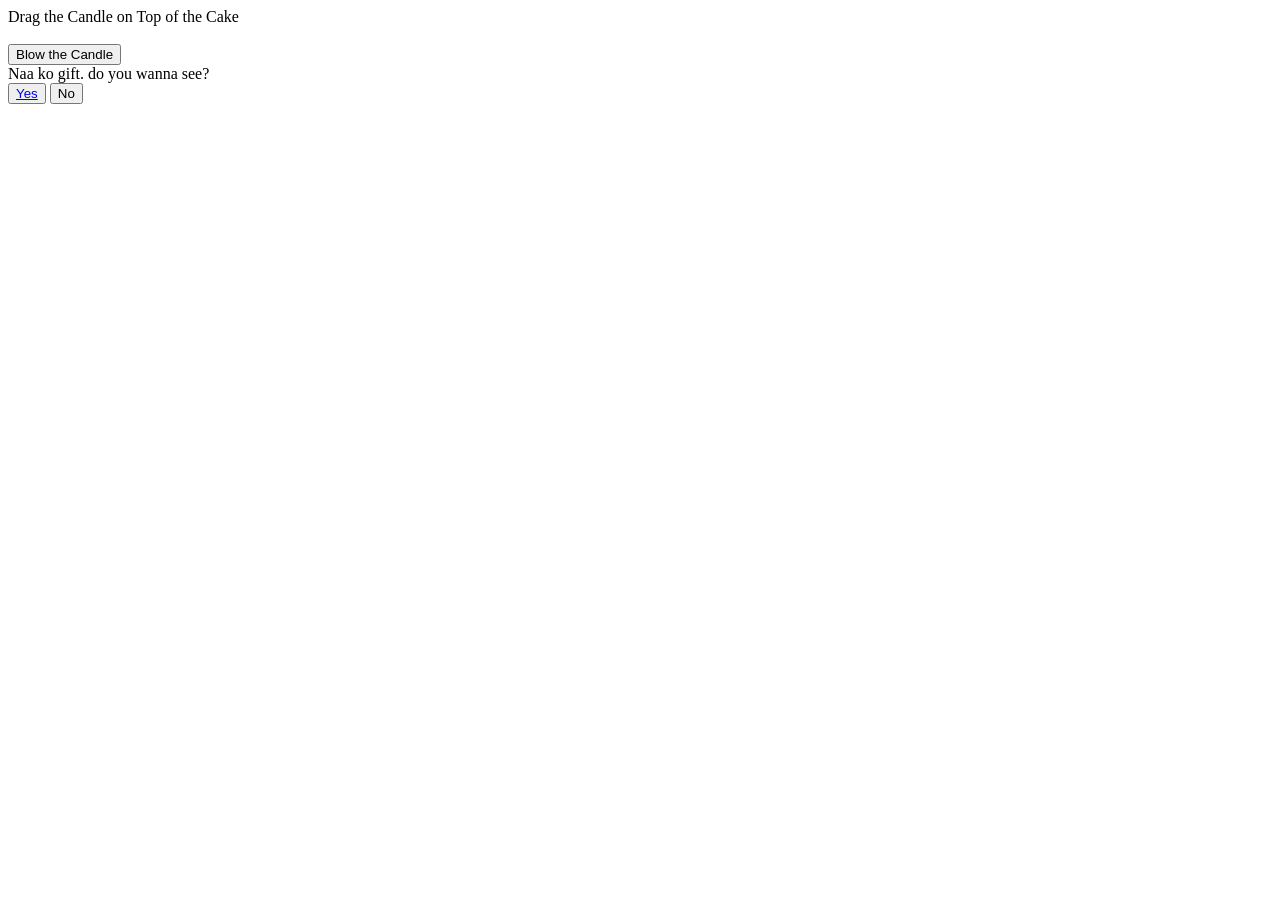
==== cake-new.html @ f9a6ac0b "Add files via upload" ====
<!DOCTYPE html>
<html lang="en">
<head>
    <meta charset="UTF-8">
    <meta name="viewport" content="width=device-width, initial-scale=1.0">
    <link rel="stylesheet" href="styles/cake-new.css">
    <link rel="icon" href="data:,">
    <title>New cake</title>

</head>
<body>
    <div class="main-container">
        <div class="label-container">
            <div class="happy-birthday">Drag the Candle on Top of the Cake</div>
        </div>
       
        <div class="cake-container">
            <div class="candle-and-cake-container">
                <div class="candle-stage"></div>
                 <img class="cake"></img>
            </div>
                
            <div class="candle-holder">
                <div class="candle" draggable="true">
                    <div class="candle-stick">
                         <div class="fire">
                            <div class="fire1">
                                <div class="fire2">
                                    <div class="fire3"></div>
                                </div>
                            </div>
                        </div>
                    </div>
                   
                </div>
            </div>
        </div>
       
        
        
        <button class="blow-btn" onclick="blowCandle()">Blow the Candle</button>
        <audio src="" class="js-happy-music"></audio>
        <div class="gift-invitation-container">
             <div class="gift-invitation">Naa ko gift. do you wanna see?</div>
            <div class="button-container">
                <button class="yes" ><a href="gift.html" class="proceed-to-gift">Yes</a></button>
                <button class="no">No</button>
            </div>
        </div>
       
        
    </div>
    <script src="scripts/cake-new.js">
       
    </script>
</body>
</html>
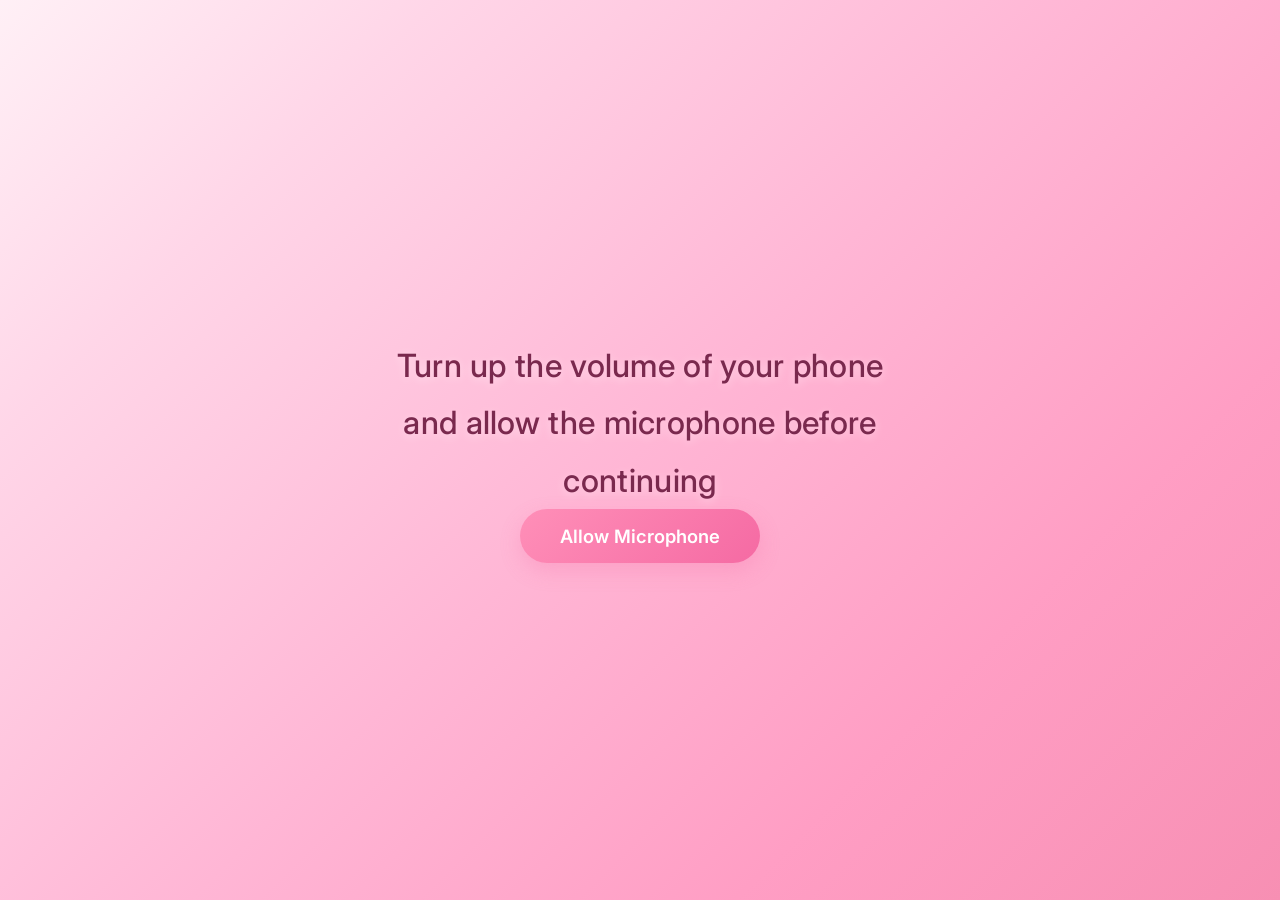
==== commit 4f1302a6: "Add files via upload" ====
--- a/cake-new.html
+++ b/cake-new.html
@@ -5,11 +5,22 @@
     <meta name="viewport" content="width=device-width, initial-scale=1.0">
     <link rel="stylesheet" href="styles/cake-new.css">
     <link rel="icon" href="data:,">
+    <!-- In your <head> section -->
+
     <title>New cake</title>
-
 </head>
 <body>
-    <div class="main-container">
+    <canvas id="fireworks-canvas"></canvas>
+    
+    <!-- Intro Section -->
+    <div class="intro-section" id="introSection">
+        <div class="intro-content">
+            <div class="intro-label" id="introLabel">Turn up the volume of your phone and allow the microphone before continuing</div>
+            <button class="microphone-permission" id="micPermissionBtn">Allow Microphone</button>
+        </div>
+    </div>
+    
+    <div class="main-container" id="mainContainer" style="display: none;">
         <div class="label-container">
             <div class="happy-birthday">Drag the Candle on Top of the Cake</div>
         </div>
@@ -17,13 +28,14 @@
         <div class="cake-container">
             <div class="candle-and-cake-container">
                 <div class="candle-stage"></div>
-                 <img class="cake"></img>
+                <img class="cake"   alt="cake">
+                <div class="instruction-message" id="instructionMessage">Wait for the music to finish</div>
             </div>
                 
             <div class="candle-holder">
                 <div class="candle" draggable="true">
                     <div class="candle-stick">
-                         <div class="fire">
+                        <div class="fire">
                             <div class="fire1">
                                 <div class="fire2">
                                     <div class="fire3"></div>
@@ -31,27 +43,19 @@
                             </div>
                         </div>
                     </div>
-                   
                 </div>
             </div>
         </div>
-       
         
-        
-        <button class="blow-btn" onclick="blowCandle()">Blow the Candle</button>
-        <audio src="" class="js-happy-music"></audio>
+        <audio class="js-happy-music"></audio>
         <div class="gift-invitation-container">
-             <div class="gift-invitation">Naa ko gift. do you wanna see?</div>
+            <div class="gift-invitation">Naa ko gift. do you wanna see?</div>
             <div class="button-container">
-                <button class="yes" ><a href="gift.html" class="proceed-to-gift">Yes</a></button>
+                <button class="yes">Yes</button>
                 <button class="no">No</button>
             </div>
         </div>
-       
-        
     </div>
-    <script src="scripts/cake-new.js">
-       
-    </script>
+    <script src="scripts/cake-new.js"></script>
 </body>
 </html>
--- a/styles/cake-new.css
+++ b/styles/cake-new.css
@@ -0,0 +1,871 @@
+/* Add at the very top of your CSS file after * reset */
+@import url('https://fonts.googleapis.com/css2?family=Inter:wght@300;400;500;600;700&family=Playfair+Display:wght@400;600;700&display=swap');
+*{
+    margin: 0;
+    padding: 0;
+    box-sizing: border-box;
+}
+html, body {
+    background: linear-gradient(135deg, #ffd1dc 0%, #ffb6c1 35%, #ff9eb5 70%, #f78fb3 100%);
+    height: 100%;
+    margin: 0;
+    transition: background-color 1s ease, color 0.8s ease;
+    overflow-y: auto;
+    font-family: 'Inter', -apple-system, BlinkMacSystemFont, 'Segoe UI', Roboto, sans-serif;
+}
+body.dark-mode {
+    background-color: #0a0a0a !important;
+    color: #f0f0f0 !important;
+}
+body.dark-mode .happy-birthday,
+body.dark-mode .gift-invitation,
+body.dark-mode .yes,
+body.dark-mode .no,
+body.dark-mode .blow-btn {
+    color: #f0f0f0 !important;
+}
+.main-container{
+    padding-top: 5%;
+    display: flex;
+    flex-direction: column;
+    justify-content: center;
+    align-items: center;
+    min-height: 100%; /* Change from height to min-height */
+    z-index: 100;
+    border-color: inherit;
+    transition: border-color 0.8s ease;
+    overflow-y: auto;
+    padding-bottom: 20px;
+}
+
+.main-container{
+    padding-top: clamp(20px, 5vh, 5%);
+    display: flex;
+    flex-direction: column;
+    justify-content: center;
+    align-items: center;
+    min-height: 100%;
+    z-index: 100;
+    border-color: inherit;
+    transition: border-color 0.8s ease;
+    overflow-y: auto;
+    padding-bottom: clamp(20px, 5vh, 40px);
+}
+
+
+body.dark-mode .main-container {
+    border-color: #2a2a2a;
+}
+
+.intro-section {
+    position: fixed;
+    top: 0;
+    left: 0;
+    width: 100%;
+    height: 100%;
+    background: #1a1a2e;
+    display: flex;
+    justify-content: center;
+    align-items: center;
+    z-index: 10000;
+    transition: opacity 0.8s ease, transform 0.8s ease;
+}
+
+.blow-btn{
+    position: relative;
+    padding: 10px 30px;
+    bottom: clamp(100px, calc(120px + 2vh), 90px);
+    display: none;
+    background: #222;
+    color: white;
+    border: 1px solid #555;
+    border-radius: 30px;
+    cursor: pointer;
+    font-weight: bold;
+    font-size: 1.2rem;
+    transition: 0.2s;
+    z-index: 100;
+}
+body.dark-mode .blow-btn {
+    background: #333;
+    color: #f0f0f0;
+    border-color: #777;
+}
+.blow-btn:hover {
+    transform: scale(1.05);
+}
+.label-container{
+    position: relative;
+    top: clamp(-80px, calc(-60px + -8vh), -140px);
+    padding: 30px;
+}
+
+@media screen and (max-height: 667px) {
+    .label-container {
+        top: clamp(-50px, calc(-30px + -5vh), -90px);
+    }
+}
+.happy-birthday {
+    text-align: center;
+    font-size: clamp(1.5rem, 2vw + 1rem, 2.25rem);
+    transition: color 0.3s;
+    font-family: 'Playfair Display', 'Georgia', serif;
+    font-weight: 600;
+    color: #7A294E;
+    text-shadow: 0 2px 6px rgba(255, 255, 255, 0.35);
+    transition: color ease-in 2s;
+}
+
+
+.candle-holder{
+    position: relative;
+    display: flex;
+    justify-content: center;
+    width: 50px;
+    height: 120px;
+    right: 170px;
+    bottom: 104px;
+    background-color:  transparent;
+}
+
+@media(max-width: 600px){
+    .candle-holder{
+        position: relative;
+        width: 50px;
+        height: 120px;
+        left: 30%;
+        right: 50%;
+        top: 70px;
+        background-color: transparent;
+    }   
+}
+
+.candle-stick{
+    position: absolute;
+    top: -10px;
+    width: clamp(2px, calc(0.667px + 0.208vw), 4px);
+    height: 10px;
+    background-color: black;
+}
+.gift-invitation-container{
+    position: absolute;
+    display: flex;
+    flex-direction: column;
+    align-items: center;
+    row-gap: 40px;
+    display: none;
+    z-index: 10000;
+}
+.proceed-to-gift{
+    text-decoration: none;
+    color: inherit;
+}
+.gift-invitation {
+    font-size: 1.6rem;
+    transition: color 0.3s;
+    font-family: 'Playfair Display', 'Georgia', serif;
+    font-weight: 600;
+}
+/* Add for buttons */
+.yes, .no, .microphone-permission {
+    font-family: 'Inter', sans-serif;
+    font-weight: 500;
+}
+
+.instruction-message {
+    font-family: 'Inter', sans-serif;
+    font-weight: 400;
+}
+
+.yes, .no{
+    padding: 10px 30px;
+    font-size: 1.2rem;
+    background: #eee;
+    border: 1px solid #aaa;
+    border-radius: 20px;
+    cursor: pointer;
+    transition: 0.2s;
+    min-width: 80px;
+}
+body.dark-mode .yes,
+body.dark-mode .no {
+    background: #2a2a2a;
+    border-color: #666;
+    color: #f0f0f0;
+}
+.yes:hover, .no:hover {
+    transform: scale(1.05);
+}
+.button-container {
+    display: flex;
+    gap: 30px;
+}
+.candle-stage{
+    background-color: transparent;
+    position: relative;
+    display: flex;
+    justify-content: center;
+    align-items: flex-end;
+    width: clamp(60px, calc(60px + 20vw), 450px);
+    height: clamp(40px, calc(40px + 10vw), 225px);
+    transition: background-color 0.3s;
+}
+.candle{
+    width: clamp(15px, calc(13px + 1.4vw), 30px);
+    height: clamp(65px, calc(55px + 5vw), 110px);
+    position: relative;
+    display: flex;
+    flex-direction: column;
+    align-items: center;
+    cursor: grab;
+    touch-action: none;
+    -webkit-touch-callout: none;
+
+    border-radius: 12px 12px 3px 3px;
+
+    background:
+        repeating-linear-gradient(
+            45deg,
+            #ff8fc2 0px,
+            #ff8fc2 8px,
+            #ffffff 8px,
+            #ffffff 16px
+        );
+
+    box-shadow:
+        inset -3px 0 5px rgba(255,255,255,.5),
+        inset 3px 0 5px rgba(0,0,0,.08),
+        0 4px 10px rgba(0,0,0,.18);
+
+    overflow: visible;
+}
+.candle::before{
+    content:"";
+    position:absolute;
+    left:18%;
+    top:8%;
+    width:18%;
+    height:70%;
+    border-radius:20px;
+    background:rgba(255,255,255,.45);
+}
+.candle-stick{
+    position:absolute;
+    top:-10px;
+    width:clamp(2px,0.2vw,4px);
+    height:12px;
+    background:#222;
+    border-radius:5px;
+}
+body.dark-mode .candle {
+    background-color: #f5f0d7;
+}
+.candle:active {
+    cursor: grabbing;
+}
+.fire {
+    width: clamp(20px, calc(12px + 2vw), 35px);
+    position: absolute;
+    top: 11px;
+    right: 0px;
+    display: none;
+}
+.fire1 {
+    width: clamp(20px, calc(12px + 2vw), 35px);
+    position: absolute;
+    bottom: 0;
+    right: 0;
+    height: clamp(30px, calc(12px + 4.5vw), 50px);
+    background-color: #fcf3a5;
+    border-radius: 0 100%;
+    transform: rotate(20deg);
+    transform-origin: bottom right;
+    filter: drop-shadow(0 0 40px #ffdc42);
+    animation: anim1 5s linear infinite;
+}
+.fire2 {
+    position: absolute;
+    bottom: 0;
+    right: 0;
+    width: clamp(10px, calc(6px + 1vw), 18px);
+    height: clamp(18px, calc(6px + 3vw), 30px);
+    background-color: #ffd932;
+    border-radius: 0 100%;
+    transform: rotate(-10deg);
+    transform-origin: bottom right;
+    filter: drop-shadow(0 0 5px #ffd932);
+    animation: anim2 4s linear infinite;
+    animation-delay: 0.5s;
+}
+.fire3 {
+    position: absolute;
+    bottom: 0;
+    right: 0;
+    width: clamp(6px, calc(4px + 0.5vw), 10px);
+    height: clamp(9px, calc(3px + 1.5vw), 15px);
+    background-color: #7fa5ff;
+    border-radius: 0 100%;
+    transform-origin: bottom right;
+    filter: drop-shadow(0 0 15px #7fa5ff);
+    animation: anim3 2s linear infinite;
+    animation-delay: 1s;
+}
+@keyframes anim1{
+    0% {
+        transform: rotate(30deg) scale(1.1);
+    }
+    50%{
+        transform: rotate(20deg);
+    }
+    100% {
+        transform: rotate(30deg) scale(1.1);
+    }
+}
+@keyframes anim2 {
+     0% {
+        transform: rotate(-5deg) scale(1.1);
+    }
+    50%{
+        transform: rotate(-10deg);
+    }
+    100% {
+        transform: rotate(-5deg) scale(1.1);
+    }
+}
+@keyframes anim3 {
+     0% {
+        transform: rotate(0deg) scale(1.1);
+    }
+    50%{
+        transform: rotate(5deg);
+    }
+    100% {
+        transform: rotate(0deg) scale(1.1);
+    }
+}
+.candle-and-cake-container{
+    display: flex;
+    flex-direction: column;
+    justify-content: center;
+    align-items: center;
+    position: relative; /* Add this */
+}
+.cake {
+    width: clamp(60px, calc(60px + 20vw), 450px);
+    height: clamp(40px, calc(40px + 10vw), 225px);
+    position: relative;
+    overflow: hidden;
+    border-radius: 18px;
+    z-index: 200;
+
+    /* Pink strawberry cake body */
+    background:
+        linear-gradient(
+            to bottom,
+            #ffd6e7 0%,
+            #ffd6e7 15%,
+            #ffb6d1 15%,
+            #ffb6d1 20%,
+            #ff8fbc 20%,
+            #ff8fbc 60%,
+            #ff6fa8 60%,
+            #ff6fa8 100%
+        );
+
+    box-shadow:
+        inset 0 -12px 0 rgba(0,0,0,0.08),
+        0 10px 25px rgba(0,0,0,0.18);
+}
+
+/* White frosting with drips */
+.cake::before {
+    content: "";
+    position: absolute;
+    inset: 0;
+    height: 40%;
+
+    background:
+        radial-gradient(circle at 8% 100%, #ffffff 18px, transparent 19px),
+        radial-gradient(circle at 22% 100%, #ffffff 26px, transparent 27px),
+        radial-gradient(circle at 38% 100%, #ffffff 18px, transparent 19px),
+        radial-gradient(circle at 54% 100%, #ffffff 30px, transparent 31px),
+        radial-gradient(circle at 70% 100%, #ffffff 22px, transparent 23px),
+        radial-gradient(circle at 88% 100%, #ffffff 26px, transparent 27px),
+        linear-gradient(#ffffff, #ffffff);
+
+    background-repeat: no-repeat;
+}
+
+/* Strawberries and frosting border */
+.cake::after {
+    content: "";
+    position: absolute;
+    left: 0;
+    top: 6px;
+    width: 100%;
+    height: 60px;
+    pointer-events: none;
+
+    background:
+        /* Strawberry 1 */
+        radial-gradient(circle at 15% 18px, #4caf50 0 6px, transparent 7px),
+        radial-gradient(circle at 12% 24px, #ff3d6e 0 10px, transparent 11px),
+
+        /* Strawberry 2 */
+        radial-gradient(circle at 35% 18px, #4caf50 0 6px, transparent 7px),
+        radial-gradient(circle at 32% 24px, #ff3d6e 0 10px, transparent 11px),
+
+        /* Strawberry 3 */
+        radial-gradient(circle at 55% 18px, #4caf50 0 6px, transparent 7px),
+        radial-gradient(circle at 52% 24px, #ff3d6e 0 10px, transparent 11px),
+
+        /* Strawberry 4 */
+        radial-gradient(circle at 75% 18px, #4caf50 0 6px, transparent 7px),
+        radial-gradient(circle at 72% 24px, #ff3d6e 0 10px, transparent 11px),
+
+        /* Strawberry 5 */
+        radial-gradient(circle at 92% 18px, #4caf50 0 6px, transparent 7px),
+        radial-gradient(circle at 89% 24px, #ff3d6e 0 10px, transparent 11px),
+
+        /* Bottom frosting decoration */
+        radial-gradient(circle at 10px 100%, #fff5fa 10px, transparent 11px) repeat-x;
+
+    background-size:
+        auto,
+        auto,
+        auto,
+        auto,
+        auto,
+        auto,
+        auto,
+        auto,
+        auto,
+        auto,
+        24px 18px;
+
+    background-position:
+        center,
+        center,
+        center,
+        center,
+        center,
+        center,
+        center,
+        center,
+        center,
+        center,
+        bottom;
+}
+/* Tablets */
+@media (max-width: 768px) {
+    .cake {
+        border-radius: 14px;
+    }
+
+    .cake::before {
+        height: 35%;
+        background:
+            radial-gradient(circle at 8% 100%, #fff 12px, transparent 13px),
+            radial-gradient(circle at 22% 100%, #fff 18px, transparent 19px),
+            radial-gradient(circle at 38% 100%, #fff 12px, transparent 13px),
+            radial-gradient(circle at 54% 100%, #fff 20px, transparent 21px),
+            radial-gradient(circle at 70% 100%, #fff 15px, transparent 16px),
+            radial-gradient(circle at 88% 100%, #fff 18px, transparent 19px),
+            linear-gradient(#fff, #fff);
+    }
+
+    .cake::after {
+        top: 4px;
+        height: 40px;
+
+        background:
+            radial-gradient(circle at 15% 12px, #4caf50 0 4px, transparent 5px),
+            radial-gradient(circle at 12% 16px, #ff3d6e 0 7px, transparent 8px),
+
+            radial-gradient(circle at 35% 12px, #4caf50 0 4px, transparent 5px),
+            radial-gradient(circle at 32% 16px, #ff3d6e 0 7px, transparent 8px),
+
+            radial-gradient(circle at 55% 12px, #4caf50 0 4px, transparent 5px),
+            radial-gradient(circle at 52% 16px, #ff3d6e 0 7px, transparent 8px),
+
+            radial-gradient(circle at 75% 12px, #4caf50 0 4px, transparent 5px),
+            radial-gradient(circle at 72% 16px, #ff3d6e 0 7px, transparent 8px),
+
+            radial-gradient(circle at 92% 12px, #4caf50 0 4px, transparent 5px),
+            radial-gradient(circle at 89% 16px, #ff3d6e 0 7px, transparent 8px),
+
+            radial-gradient(circle at 8px 100%, #fff5fa 7px, transparent 8px) repeat-x;
+
+        background-size:
+            auto, auto,
+            auto, auto,
+            auto, auto,
+            auto, auto,
+            auto, auto,
+            18px 12px;
+    }
+}
+
+/* Phones */
+@media (max-width: 480px) {
+    .cake {
+        border-radius: 10px;
+    }
+
+    .cake::before {
+        height: 32%;
+        background:
+            radial-gradient(circle at 8% 100%, #fff 8px, transparent 9px),
+            radial-gradient(circle at 22% 100%, #fff 12px, transparent 13px),
+            radial-gradient(circle at 38% 100%, #fff 8px, transparent 9px),
+            radial-gradient(circle at 54% 100%, #fff 14px, transparent 15px),
+            radial-gradient(circle at 70% 100%, #fff 10px, transparent 11px),
+            radial-gradient(circle at 88% 100%, #fff 12px, transparent 13px),
+            linear-gradient(#fff, #fff);
+    }
+
+    .cake::after {
+        top: 2px;
+        height: 30px;
+
+        background:
+            radial-gradient(circle at 15% 8px, #4caf50 0 3px, transparent 4px),
+            radial-gradient(circle at 12% 11px, #ff3d6e 0 5px, transparent 6px),
+
+            radial-gradient(circle at 35% 8px, #4caf50 0 3px, transparent 4px),
+            radial-gradient(circle at 32% 11px, #ff3d6e 0 5px, transparent 6px),
+
+            radial-gradient(circle at 55% 8px, #4caf50 0 3px, transparent 4px),
+            radial-gradient(circle at 52% 11px, #ff3d6e 0 5px, transparent 6px),
+
+            radial-gradient(circle at 75% 8px, #4caf50 0 3px, transparent 4px),
+            radial-gradient(circle at 72% 11px, #ff3d6e 0 5px, transparent 6px),
+
+            radial-gradient(circle at 92% 8px, #4caf50 0 3px, transparent 4px),
+            radial-gradient(circle at 89% 11px, #ff3d6e 0 5px, transparent 6px),
+
+            radial-gradient(circle at 6px 100%, #fff5fa 5px, transparent 6px) repeat-x;
+
+        background-size:
+            auto, auto,
+            auto, auto,
+            auto, auto,
+            auto, auto,
+            auto, auto,
+            12px 10px;
+    }
+}
+.instruction-message {
+    position: absolute;
+    text-align: center;
+    font-size: clamp(0.65rem, 0.8rem + 0.3vw, 1rem);
+    color: #666;
+    font-weight: 500;
+    opacity: 0;
+    transition: opacity 2s ease-in-out;
+    pointer-events: none;
+    bottom: -30px;
+    left: 50%;
+    transform: translateX(-50%);
+    white-space: nowrap;
+    width: auto;
+    
+    /* Add these for smooth transition */
+    opacity: 0;
+    transition: opacity 0.8s ease-in-out;
+}
+
+/* When visible, fade in */
+.instruction-message.visible {
+    opacity: 1;
+}
+
+body.dark-mode .instruction-message {
+    color: #aaa;
+}
+
+@keyframes pulse {
+    0% { opacity: 0.6; }
+    50% { opacity: 1; }
+    100% { opacity: 0.6; }
+}
+
+/* Apply pulse animation only when visible */
+.instruction-message.visible {
+    animation: pulse 1.5s ease-in-out infinite;
+}
+body.dark-mode .cake {
+    background-color: #b84a4a;
+}
+
+.hide{
+    display: none;
+}
+
+.candle-container {
+    touch-action: none;
+    -webkit-touch-callout: none;
+    -webkit-user-select: none;
+    user-select: none;
+}
+
+body.dragging {
+    overflow: hidden;
+    touch-action: none;
+}
+
+/* fireworks canvas */
+#fireworks-canvas {
+    position: fixed;
+    top: 0;
+    left: 0;
+    width: 100%;
+    height: 100%;
+    pointer-events: none;
+    z-index: 0;  /* Changed from 9999 to 0 */
+    display: none;
+    background-color: #0a0a0a;  /* Add this line - dark background for fireworks */
+}
+body.dark-mode #fireworks-canvas {
+    display: block !important;
+}
+/* Touch device fixes */
+@media (hover: none) and (pointer: coarse) {
+    .candle {
+        touch-action: none !important;
+        -webkit-user-select: none !important;
+        user-select: none !important;
+    }
+    .candle-stage {
+        min-height: 50px;
+        min-width: 50px;
+    }
+}
+
+/* Intro Section Styles */
+.intro-section {
+    position: fixed;
+    top: 0;
+    left: 0;
+    width: 100%;
+    height: 100%;
+    background: linear-gradient(
+        135deg,
+        #fff0f6 0%,
+        #ffd6e8 20%,
+        #ffb6d5 50%,
+        #ff9ec4 75%,
+        #f78fb3 100%
+    );
+    display: flex;
+    justify-content: center;
+    align-items: center;
+    z-index: 10000;
+    transition: opacity 0.8s ease, transform 0.8s ease;
+}
+
+.intro-section.hidden {
+    opacity: 0;
+    transform: scale(1.1);
+    pointer-events: none;
+}
+
+
+
+.intro-content {
+    text-align: center;
+    padding: 40px;
+    max-width: 600px;
+}
+
+.intro-label {
+    color: #7A294E;
+    font-size: clamp(1.2rem, 2.5vw + .5rem, 2rem);
+    line-height: 1.8;
+    font-weight: 500;
+    text-shadow: 0 2px 10px rgba(255,255,255,.45);
+    letter-spacing: .3px;
+}
+
+.intro-label.success {
+    color: #a33667;
+}
+
+.microphone-permission {
+    padding: 16px 40px;
+    font-size: 1.15rem;
+    background: linear-gradient(135deg, #ff8fb8, #f56aa3);
+    color: #fff;
+    border: none;
+    border-radius: 50px;
+    cursor: pointer;
+    font-weight: 600;
+    box-shadow: 0 8px 20px rgba(245, 106, 163, 0.25);
+    transition: all .3s ease;
+}
+
+.microphone-permission:hover {
+    background: linear-gradient(135deg, #f56aa3, #ea4d91);
+    transform: translateY(-2px);
+}
+
+.microphone-permission:active {
+    transform: scale(0.95);
+}
+
+.microphone-permission.success {
+   background: linear-gradient(135deg, #ff8fb8, #f56aa3);
+}
+
+.microphone-permission.success:hover {
+    background: linear-gradient(135deg, #f56aa3, #ea4d91);
+    transform: translateY(-2px);
+}
+
+.microphone-permission.loading {
+    position: relative;
+    color: transparent;
+}
+
+.microphone-permission.loading::after {
+    content: '';
+    position: absolute;
+    top: 50%;
+    left: 50%;
+    width: 24px;
+    height: 24px;
+    margin: -12px 0 0 -12px;
+    border: 3px solid rgba(255,255,255,0.3);
+    border-top-color: white;
+    border-radius: 50%;
+    animation: spin 0.8s linear infinite;
+}
+
+@keyframes spin {
+    to { transform: rotate(360deg); }
+}
+
+.microphone-permission.error {
+    background: linear-gradient(135deg, #e07a9d, #cc5f86);
+}
+
+.microphone-permission.error:hover {
+    background: linear-gradient(135deg, #d86b96, #be4f7b);
+}
+/* Global transition effects */
+.main-container,
+.cake-container,
+.candle-holder,
+.candle-stage,
+.cake,
+.happy-birthday,
+.blow-btn,
+.gift-invitation-container,
+.instruction-message {
+    transition: all 0.6s cubic-bezier(0.4, 0, 0.2, 1);
+}
+
+/* Fade transition for elements */
+.fade-transition {
+    transition: opacity 0.6s ease, transform 0.6s ease;
+}
+
+.fade-out {
+    opacity: 0;
+    transform: scale(0.95) translateY(10px);
+}
+
+.fade-in {
+    opacity: 1;
+    transform: scale(1) translateY(0);
+}
+
+/* Slide transitions */
+.slide-up {
+    transform: translateY(30px);
+    opacity: 0;
+}
+
+.slide-up.active {
+    transform: translateY(0);
+    opacity: 1;
+}
+
+/* Scale transitions */
+.scale-transition {
+    transition: transform 0.5s cubic-bezier(0.34, 1.56, 0.64, 1), opacity 0.5s ease;
+}
+
+.scale-in {
+    transform: scale(0.8);
+    opacity: 0;
+}
+
+.scale-in.active {
+    transform: scale(1);
+    opacity: 1;
+}
+
+/* Smooth text changes */
+.happy-birthday {
+    transition: all 0.5s ease;
+}
+
+.happy-birthday.text-change {
+    animation: textFade 0.5s ease;
+}
+
+@keyframes textFade {
+    0% { opacity: 0; transform: translateY(-10px); }
+    100% { opacity: 1; transform: translateY(0); }
+}
+
+/* Smooth show/hide for elements */
+.element-hidden {
+    opacity: 0;
+    transform: scale(0.9);
+    pointer-events: none;
+}
+
+.element-visible {
+    opacity: 1;
+    transform: scale(1);
+    pointer-events: auto;
+}
+
+/* Page entrance animation */
+.main-container {
+    animation: pageEntrance 0.8s cubic-bezier(0.34, 1.56, 0.64, 1);
+}
+
+@keyframes pageEntrance {
+    from {
+        opacity: 0;
+        transform: scale(0.95) translateY(30px);
+    }
+    to {
+        opacity: 1;
+        transform: scale(1) translateY(0);
+    }
+}
+
+/* Stagger children animations */
+.main-container > * {
+    animation: staggerEntrance 0.6s cubic-bezier(0.34, 1.56, 0.64, 1) backwards;
+}
+
+.main-container > *:nth-child(1) { animation-delay: 0.1s; }
+.main-container > *:nth-child(2) { animation-delay: 0.2s; }
+.main-container > *:nth-child(3) { animation-delay: 0.3s; }
+.main-container > *:nth-child(4) { animation-delay: 0.4s; }
+
+@keyframes staggerEntrance {
+    from {
+        opacity: 0;
+        transform: translateY(20px);
+    }
+    to {
+        opacity: 1;
+        transform: translateY(0);
+    }
+}
